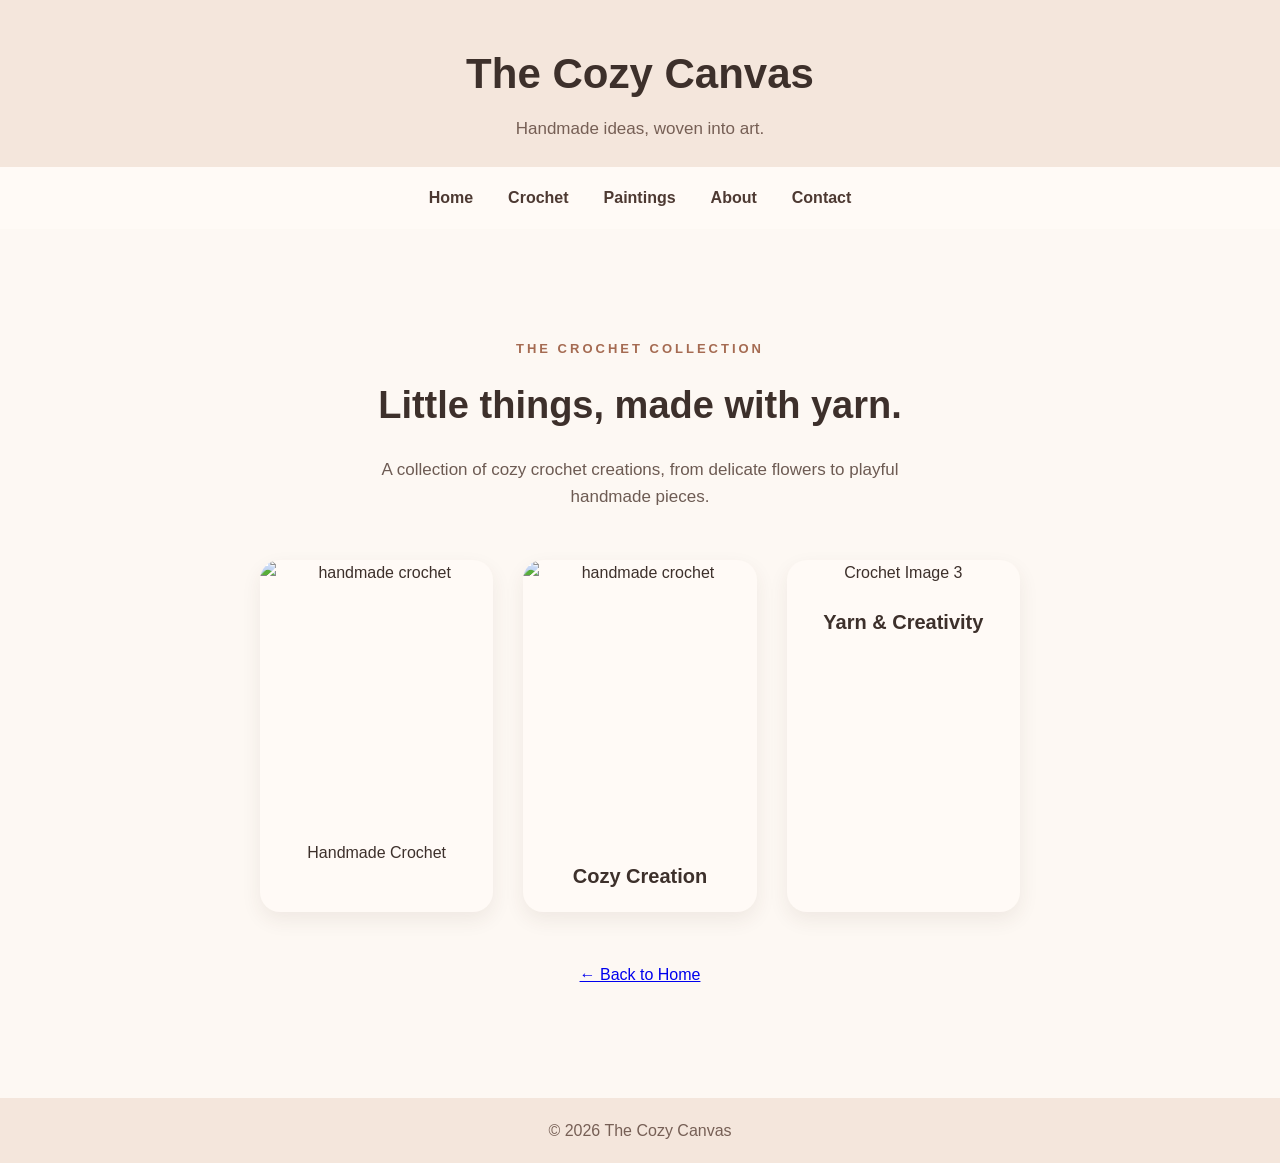
==== crochet.html @ 2fbc09f1 "Add files via upload" ====
<!DOCTYPE html>
<html lang="en">

<head>
    <meta charset="UTF-8">
    <meta name="viewport" content="width=device-width, initial-scale=1.0">

    <title>Crochet | The Cozy Canvas</title>

    <link rel="stylesheet" href="style.css">
</head>

<body>

    <header>
        <h1>The Cozy Canvas</h1>
        <p>Handmade ideas, woven into art.</p>
    </header>

    <nav>
        <a href="index.html">Home</a>
        <a href="crochet.html">Crochet</a>
        <a href="paintings.html">Paintings</a>
        <a href="#">About</a>
        <a href="#">Contact</a>
    </nav>

    <main>

        <section class="gallery-page">

            <p class="small-heading">THE CROCHET COLLECTION</p>

            <h2>Little things, made with yarn.</h2>

            <p class="section-intro">
                A collection of cozy crochet creations,
                from delicate flowers to playful handmade pieces.
            </p>

            <div class="gallery">

                <div class="gallery-item">
                    <img src="images/image.png" alt="handmade crochet"
                    
                    <h3>Handmade Crochet</h3>
                </div>

                <div class="gallery-item">
                    <img src="images/shelter-nvU0TjYQoBY-unsplash.jpg" alt="handmade crochet"
                        Crochet Image 2
                    </div>
                    <h3>Cozy Creation</h3>
                </div>

                <div class="gallery-item">
                    <div class="image-placeholder">
                        Crochet Image 3
                    </div>
                    <h3>Yarn & Creativity</h3>
                </div>

            </div>

            <a class="back-link" href="index.html">
                ← Back to Home
            </a>

        </section>

    </main>

    <footer>
        <p>© 2026 The Cozy Canvas</p>
    </footer>

</body>

</html>
---- style.css ----
*{
    margin:0;
    padding:0;
    box-sizing:border-box;
}

body {
       font-family:Arial, sans-serif;
       background-color: #fdf8f3;
       color: #3d302b;
       line-height:1.6 ;

}

header{
        text-align:center;
        padding:40px 20px 25px;
        background-color:#f4e6dc;
}

header h1{
    font-size: 42px;
    margin-bottom:8px;

}

header  p {
    font-size: 17px;
    color:#765f55;
}
 
nav{
    display: flex;
    justify-content: center;
    gap: 35px;
    padding:18px ;
    background-color: #fffaf6;
    border-bottom: 1px solid #eadbd();
}
   
nav a {
      text-decoration: none;
      color: #4d3932;
      font-weight: bold;
}

nav a:hover {
      color:#a56b52;

}

main {
    min-height: 500px;
}

main section {
    text-align: center;
    max-width: 800px;
    margin: auto;
    padding: 110px 20px;
}

main h2 {
    font-size: 38px;
    margin-bottom: 20px;
}

main p {
    font-size: 18px;
    color: #6d5b53;
    margin-bottom: 30px;
}

/* Button */
button {
    padding: 13px 28px;
    border: none;
    border-radius: 25px;
    background-color: #a56b52;
    color: white;
    font-size: 16px;
    cursor: pointer;
}

button:hover {
    background-color: #84533f;
}

/* Footer */
footer {
    text-align: center;
    padding: 20px;
    background-color: #f4e6dc;
    color: #765f55;
}

/* Hero section */

.hero {
    max-width: 1100px;
    margin: auto;
    min-height: 600px;
    padding: 80px 30px;

    display: flex;
    align-items: center;
    justify-content: space-between;
    gap: 60px;
}

.hero-text {
    flex: 1;
}

.small-heading {
    font-size: 13px;
    letter-spacing: 3px;
    color: #a56b52;
    font-weight: bold;
    margin-bottom: 15px;
}

.hero-text h2 {
    font-size: 58px;
    line-height: 1.1;
    margin-bottom: 25px;
}

.hero-text h2 span {
    color: #a56b52;
}

.hero-text > p:not(.small-heading) {
    max-width: 500px;
    font-size: 18px;
    margin-bottom: 30px;
}

/* Visual */

.hero-visual {
    flex: 1;
    display: flex;
    justify-content: center;
}

.art-card {
    width: 350px;
    height: 420px;
    background-color: #f1ddd0;
    border-radius: 180px 180px 30px 30px;
    position: relative;
    overflow: hidden;
    box-shadow: 0 15px 35px rgba(80, 50, 40, 0.15);
}

.circle {
    width: 220px;
    height: 220px;
    background-color: #e8b9a3;
    border-radius: 50%;
    position: absolute;
    top: 55px;
    left: 65px;
}

.yarn {
    position: absolute;
    font-size: 85px;
    top: 120px;
    left: 70px;
}

.brush {
    position: absolute;
    font-size: 70px;
    bottom: 55px;
    right: 65px;
}

/* Creations section */

.creations {
    text-align: center;
    padding: 100px 30px;
    background-color: #f4e6dc;
}

.creations h2 {
    font-size: 42px;
    margin-bottom: 15px;
}

.section-intro {
    max-width: 600px;
    margin: 0 auto 50px;
    color: #6d5b53;
    font-size: 17px;
}

.creation-cards {
    max-width: 900px;
    margin: auto;

    display: flex;
    justify-content: center;
    gap: 30px;
}

.creation-card {
    background-color: #fffaf6;
    width: 380px;
    padding: 40px 30px;

    border-radius: 20px;

    box-shadow: 0 10px 25px rgba(80, 50, 40, 0.08);

    transition: transform 0.3s ease;
}

.creation-card:hover {
    transform: translateY(-8px);
}

.card-icon {
    font-size: 55px;
    margin-bottom: 15px;
}

.creation-card h3 {
    font-size: 28px;
    margin-bottom: 12px;
}

.creation-card p {
    color: #6d5b53;
    margin-bottom: 25px;
}

.creation-card a {
    color: #a56b52;
    text-decoration: none;
    font-weight: bold;
}

.creation-card a:hover {
    text-decoration: underline;
}

.gallery img {
      width: 100%;
      height:280px;
      object-fit:cover;
      border-radius:15px;
}

.gallery img {
      width: 100%;
      height:280px;
      object-fit:cover;
      border-radius:15px;
}

/* Gallery layout */

.gallery {
    max-width: 1100px;
    margin: 50px auto;

    display: grid;
    grid-template-columns: repeat(3, 1fr);
    gap: 30px;
}



/* Gallery card */

.gallery-item {
    background-color: #fffaf6;
    border-radius: 20px;
    overflow: hidden;

    box-shadow: 0 8px 20px rgba(80, 50, 40, 0.08);

    transition: transform 0.35s ease,
                box-shadow 0.35s ease;
}

/* Image container */

.gallery-item img {
    width: 100%;
    height: 280px;
    object-fit: cover;

    display: block;

    transition: transform 0.5s ease;
}

/* Card text */

.gallery-item h3 {
    padding: 20px 15px;
    margin: 0;

    font-size: 20px;
    text-align: center;
}

/* Hover effect */

.gallery-item:hover {
    transform: translateY(-8px);

    box-shadow: 0 18px 35px rgba(80, 50, 40, 0.16);
}

.gallery-item:hover img {
    transform: scale(1.06);
}

/* About section */

.about {
    padding: 100px 30px;
    background-color: #fffaf6;
}

.about-content {
    max-width: 800px;
    margin: auto;
    text-align: center;
}

.about h2 {
    font-size: 42px;
    margin-bottom: 20px;
}

.about p {
    color: #6d5b53;
    font-size: 17px;
    margin-bottom: 18px;
}

.hidden-text {
    display: none;
}

.hidden-text.show {
    display: block;
}

/* Mobile responsive design */

@media (max-width: 768px) {

    /* Header */

    header {
        padding: 30px 15px 20px;
    }

    header h1 {
        font-size: 32px;
    }
    @media (max-width: 768px) {

    .featured {
        padding: 70px 20px;
    }

    .featured h2 {
        font-size: 32px;
    }

    .featured-grid {
        grid-template-columns: 1fr;
    }

}

    /* Navigation */

    nav {
        gap: 15px;
        flex-wrap: wrap;
        padding: 15px 10px;
    }

    nav a {
        font-size: 14px;
    }

    /* Hero */

    .hero {
        flex-direction: column;
        text-align: center;
        padding: 60px 20px;
        gap: 40px;
    }

    .hero-text h2 {
        font-size: 42px;
    }

    .hero-text > p:not(.small-heading) {
        font-size: 16px;
    }

    .hero-visual {
        width: 100%;
    }

    .art-card {
        width: 280px;
        height: 340px;
    }

    /* Creations */

    .creations {
        padding: 70px 20px;
    }

    .creations h2 {
        font-size: 32px;
    }

    .creation-cards {
        flex-direction: column;
        align-items: center;
    }

    .creation-card {
        width: 100%;
        max-width: 380px;
    }

    /* About */

    .about {
        padding: 70px 20px;
    }

    .about h2 {
        font-size: 32px;
    }

}

/* Gallery Design */

.gallery {
    max-width: 1100px;
    margin: 50px auto;
    display: grid;
    grid-template-columns: repeat(3, 1fr);
    gap: 30px;
}

.gallery-item {
    background-color: #fffaf6;
    border-radius: 20px;
    overflow: hidden;
    box-shadow: 0 8px 20px rgba(80, 50, 40, 0.08);

    transition: transform 0.35s ease,
                box-shadow 0.35s ease;
}

.gallery-item img {
    width: 100%;
    height: 280px;
    object-fit: cover;
    display: block;

    transition: transform 0.5s ease;
}

.gallery-item h3 {
    padding: 20px 15px;
    margin: 0;
    font-size: 20px;
    text-align: center;
}

.gallery-item:hover {
    transform: translateY(-8px);
    box-shadow: 0 18px 35px rgba(80, 50, 40, 0.16);
}

.gallery-item:hover img {
    transform: scale(1.06);
}

/* Featured works */

.featured {
    padding: 100px 30px;
    text-align: center;
    background-color: #f4e6dc;
}

.featured h2 {
    font-size: 42px;
    margin-bottom: 15px;
}

.featured-grid {
    max-width: 1100px;
    margin: 50px auto 0;

    display: grid;
    grid-template-columns: repeat(3, 1fr);
    gap: 30px;
}

.featured-card {
    background-color: #fffaf6;
    border-radius: 20px;
    overflow: hidden;

    text-align: left;

    box-shadow: 0 8px 20px rgba(80, 50, 40, 0.08);

    transition: transform 0.35s ease,
                box-shadow 0.35s ease;
}

.featured-card img {
    width: 100%;
    height: 280px;
    object-fit: cover;
    display: block;

    transition: transform 0.5s ease;
}

.featured-info {
    padding: 20px;
}

.featured-info h3 {
    margin-bottom: 8px;
    font-size: 21px;
}

.featured-info p {
    color: #6d5b53;
}

.featured-card:hover {
    transform: translateY(-8px);
    box-shadow: 0 18px 35px rgba(80, 50, 40, 0.15);
}

.featured-card:hover img {
    transform: scale(1.05);
}



/* Dark mode */

body.dark-mode {
    background-color: #211c1a;
    color: #f8eee8;
}

body.dark-mode header,
body.dark-mode footer {
    background-color: #302825;
}

body.dark-mode nav {
    background-color: #28211f;
    border-color: #443936;
}

body.dark-mode nav a {
    color: #f3ddd1;
}

body.dark-mode .creations,
body.dark-mode .featured {
    background-color: #302825;
}

body.dark-mode .creation-card,
body.dark-mode .featured-card,
body.dark-mode .gallery-item {
    background-color: #382f2c;
    color: #f8eee8;
}

body.dark-mode .contact {
    background-color: #211c1a;
}

body.dark-mode .contact input,
body.dark-mode .contact textarea {
    background-color: #302825;
    color: white;
    border-color: #594a44;
}

body.dark-mode .about {
    background-color: #211c1a;
}

body.dark-mode .about p,
body.dark-mode .section-intro,
body.dark-mode .featured-info p {
    color: #d5c2b9;
}

/* Featured Works */

.featured {
    padding: 100px 30px;
    text-align: center;
    background-color: #f4e6dc;
}

.featured h2 {
    font-size: 42px;
    margin-bottom: 15px;
}

.featured-grid {
    max-width: 1100px;
    margin: 50px auto 0;

    display: grid;
    grid-template-columns: repeat(3, 1fr);
    gap: 30px;
}

.featured-card {
    background-color: #fffaf6;
    border-radius: 20px;
    overflow: hidden;
    text-align: left;

    box-shadow: 0 8px 20px rgba(80, 50, 40, 0.08);

    transition: transform 0.35s ease,
                box-shadow 0.35s ease;
}

.featured-card img {
    width: 100%;
    height: 280px;
    object-fit: cover;
    display: block;

    transition: transform 0.5s ease;
}

.featured-info {
    padding: 20px;
}

.featured-info h3 {
    margin-bottom: 8px;
    font-size: 21px;
}

.featured-info p {
    color: #6d5b53;
}

.featured-card:hover {
    transform: translateY(-8px);
    box-shadow: 0 18px 35px rgba(80, 50, 40, 0.15);
}

.featured-card:hover img {
    transform: scale(1.05);
}
[8:17 pm, 30/09/2026] JANVI ✨: /* FINAL POLISH */

body {
    font-family: "Trebuchet MS", Arial, sans-serif;
}
[8:17 pm, 30/09/2026] JANVI ✨: button {
    border: none;
    cursor: pointer;
    transition: all 0.3s ease;
}

button:hover {
    transform: translateY(-2px);
}
[8:17 pm, 30/09/2026] JANVI ✨: a {
    transition: all 0.3s ease;
}
[8:17 pm, 30/09/2026] JANVI ✨: @media (max-width: 768px) {

    h2 {
        line-height: 1.2;
    }

    .section-intro {
        padding: 0 10px;
    }

    .hero-text h2 {
        line-height: 1.15;
    }

    .contact,
    .about,
    .featured,
    .creations {
        padding-left: 20px;
        padding-right: 20px;
    }
 .img {
    max-width: 100%;
}
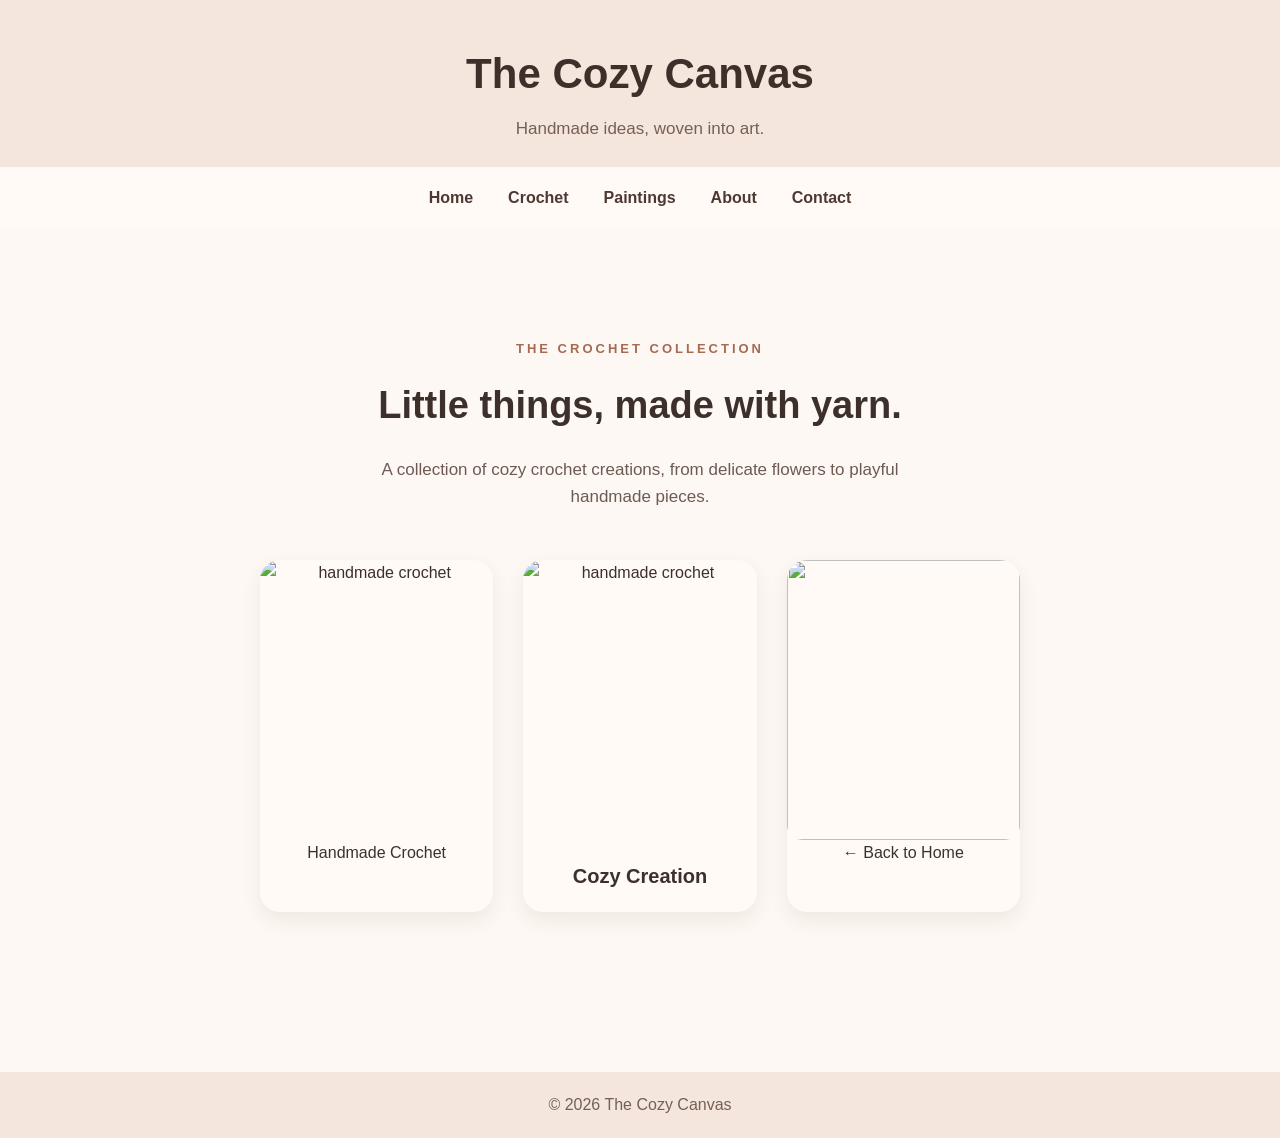
==== commit 9c98cdcb: "Update crochet.html" ====
--- a/crochet.html
+++ b/crochet.html
@@ -54,7 +54,7 @@
                 </div>
 
                 <div class="gallery-item">
-                    <div class="image-placeholder">
+                    <img src="images/
                         Crochet Image 3
                     </div>
                     <h3>Yarn & Creativity</h3>
@@ -76,4 +76,4 @@
 
 </body>
 
-</html>+</html>
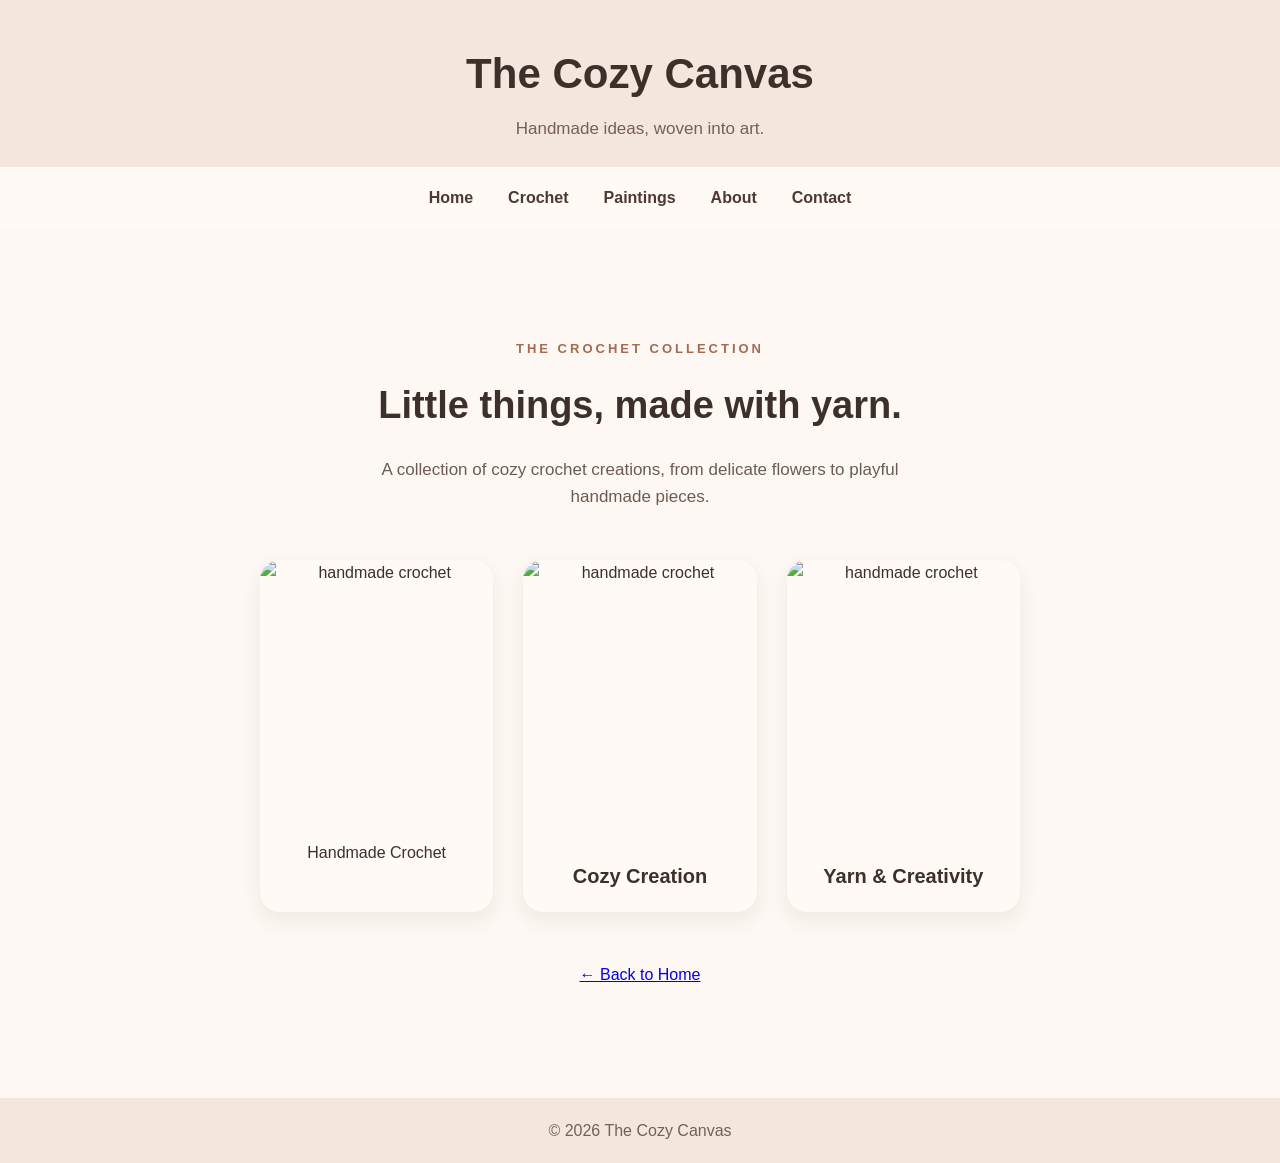
==== commit c58213b7: "Update crochet.html" ====
--- a/crochet.html
+++ b/crochet.html
@@ -54,7 +54,8 @@
                 </div>
 
                 <div class="gallery-item">
-                    <img src="images/
+                    <img src="images/shannia-christanty-ci1YaaXscJw-unsplash.jpg" alt="handmade crochet"
+
                         Crochet Image 3
                     </div>
                     <h3>Yarn & Creativity</h3>
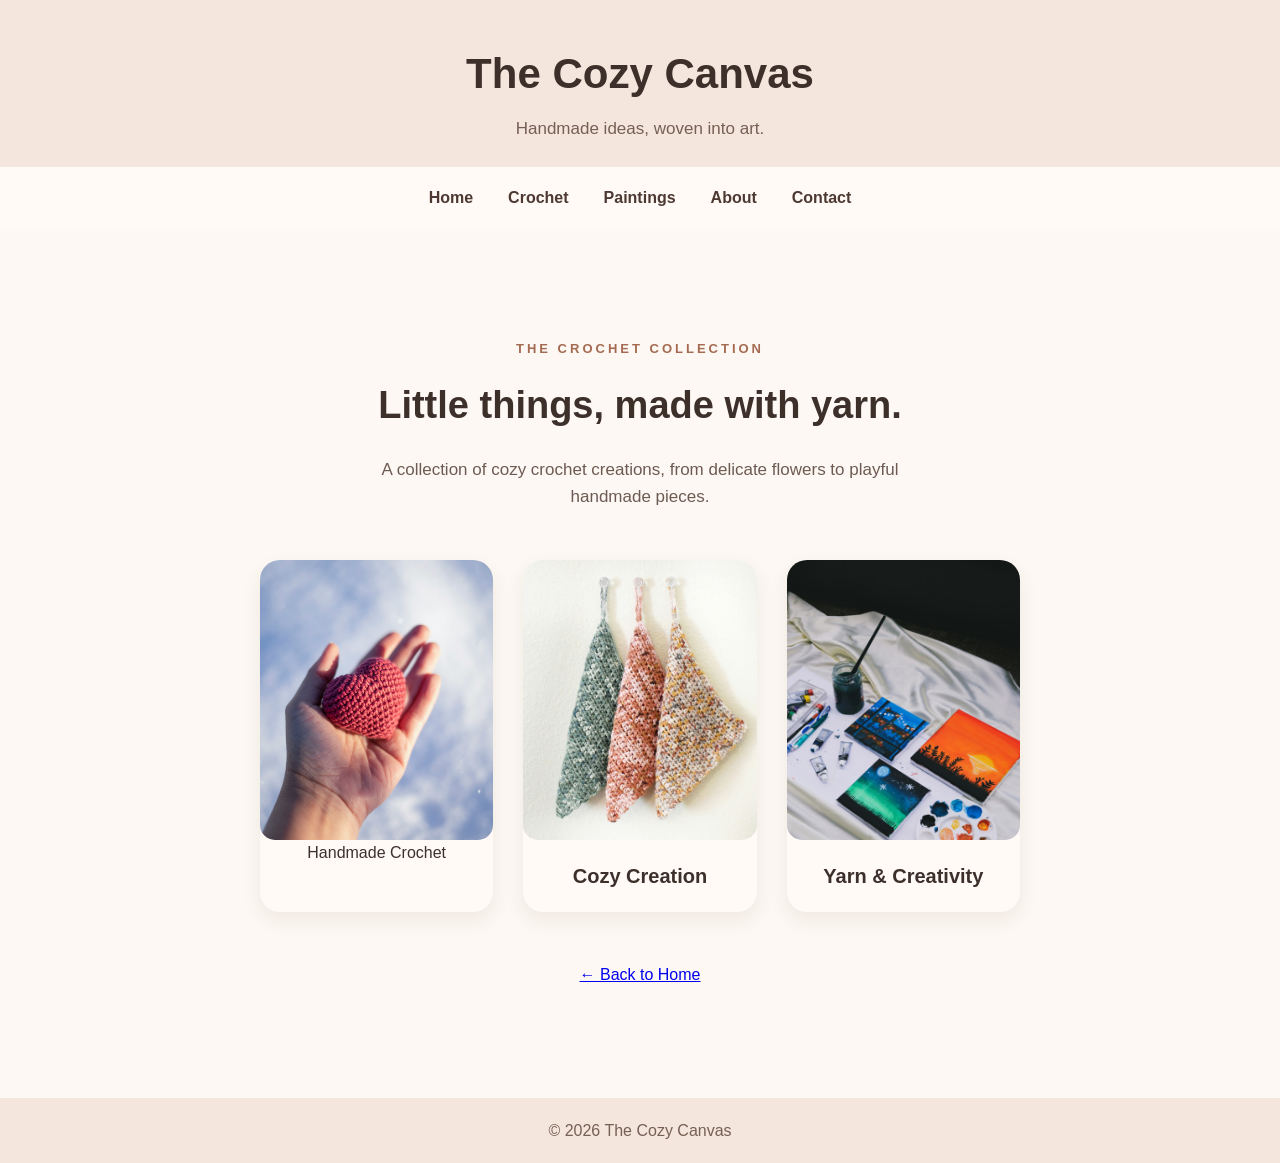
==== commit 091cb51a: "Update crochet.html" ====
--- a/crochet.html
+++ b/crochet.html
@@ -41,20 +41,20 @@
             <div class="gallery">
 
                 <div class="gallery-item">
-                    <img src="images/image.png" alt="handmade crochet"
+                    <img src="image.png" alt="handmade crochet"
                     
                     <h3>Handmade Crochet</h3>
                 </div>
 
                 <div class="gallery-item">
-                    <img src="images/shelter-nvU0TjYQoBY-unsplash.jpg" alt="handmade crochet"
+                    <img src="shelter-nvU0TjYQoBY-unsplash.jpg" alt="handmade crochet"
                         Crochet Image 2
                     </div>
                     <h3>Cozy Creation</h3>
                 </div>
 
                 <div class="gallery-item">
-                    <img src="images/shannia-christanty-ci1YaaXscJw-unsplash.jpg" alt="handmade crochet"
+                    <img src="shannia-christanty-ci1YaaXscJw-unsplash.jpg" alt="handmade crochet"
 
                         Crochet Image 3
                     </div>
